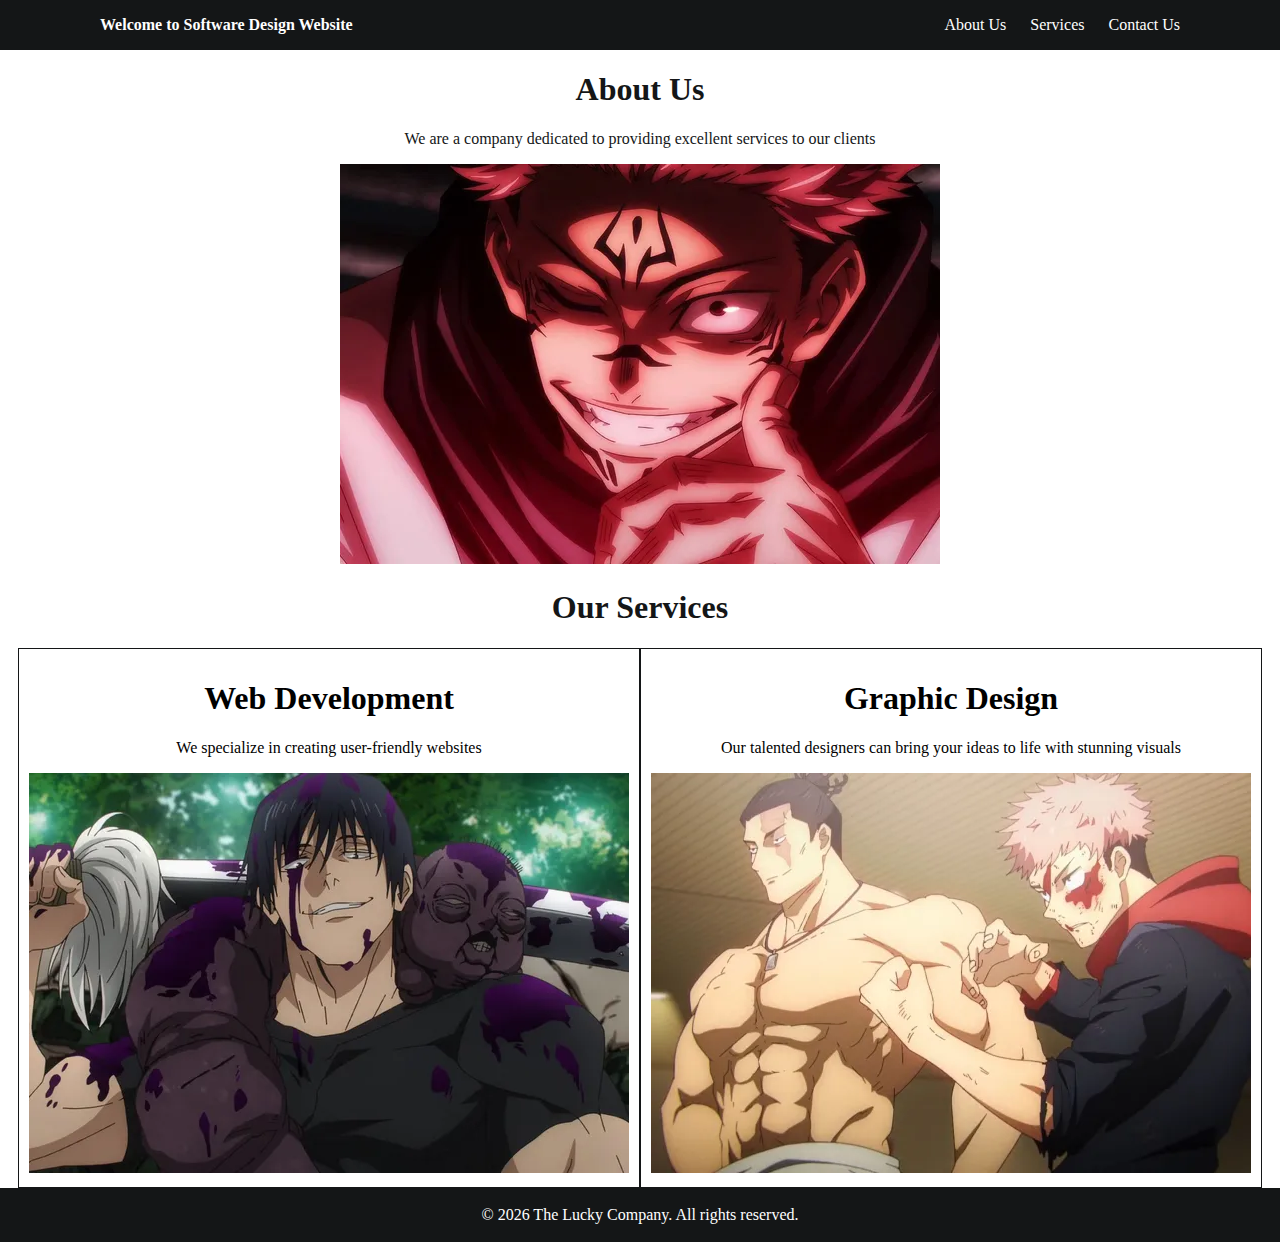
==== lab-two.html @ ff273f7d "Add files via upload" ====
<!DOCTYPE html>
<html lang="en">
    <head>
        <title>lab-two</title>
        <link rel="stylesheet" href="style.css">
    </head>

    <body>
        <header>
            <h1 class="slogan"><b>Welcome to Software Design Website</b></h1>
            <nav>
                <ul class="nav_menu">
                    <li><a href="#">About Us</a></li>
                    <li><a href="#">Services</a></li>
                    <li><a href="#">Contact Us</a></li>
                </ul>
            </nav>
        </header>

        <main>
            <section class="container-1">
                <h1>About Us</h1>
                <p class="paragraphs">We are a company dedicated to providing excellent services to our clients</p>
                <img width="600" height="400" src="1.webp">
            </section>
    
            <section class="container-2">
    
                <h1 class="services"> Our Services </h1>
    
                <article class="box-container">
    
                    <box class="box">
                        <h1>Web Development</h1>
                        <p class="paragraphs">We specialize in creating user-friendly websites</p>
                        <img width="600" height="400" src="4.webp">
                    </box>
    
                    <box class="box">
                        <h1>Graphic Design</h1>
                        <p class="paragraphs">Our talented designers can bring your ideas to life with stunning visuals</p>
                        <img width="600" height="400" src="2.webp">
                    </box>
    
                </article>
                
            </section>
        </main>

        <footer>
            <p>&copy; <script> document.write(new Date().getFullYear());</script> The Lucky Company. All rights reserved.</p>
        </footer>
    </body>
</html>
---- style.css ----
body{
    max-width: 1466px;
    margin: 0 auto;
}

li,.slogan,a{
    color: white;
    text-decoration: none;
    font-weight: 500;
    font-size: medium;
}

header{
    background-color: #141617;
    padding-left: 100px;
    padding-right: 100px;
    display: flex;
    justify-content: flex-end;
    align-items: center;
}

.slogan{
    margin-right: auto;
}

.nav_menu{
    list-style: none;
}

.nav_menu li{
    display: inline-block;
    margin-left: 20px;
}

.container-1{
    color: #141617;
    text-align: center;
}

.services{
    color: #141617;
    text-align: center;
}

.box-container{
    justify-content: center;
    display: flex;
    align-items: center;

}

.box{
    border-width: 1px;
    border-style: solid;
    border-color: #141617;
    padding: 10px;
    text-align: center;
}

main{
    min-height: calc(100vh - 50px - 54px);
}

footer{
    text-align: center;
    background-color: #141617;
    color: white;
    padding-top: 2px;
    padding-bottom: 2px;
}
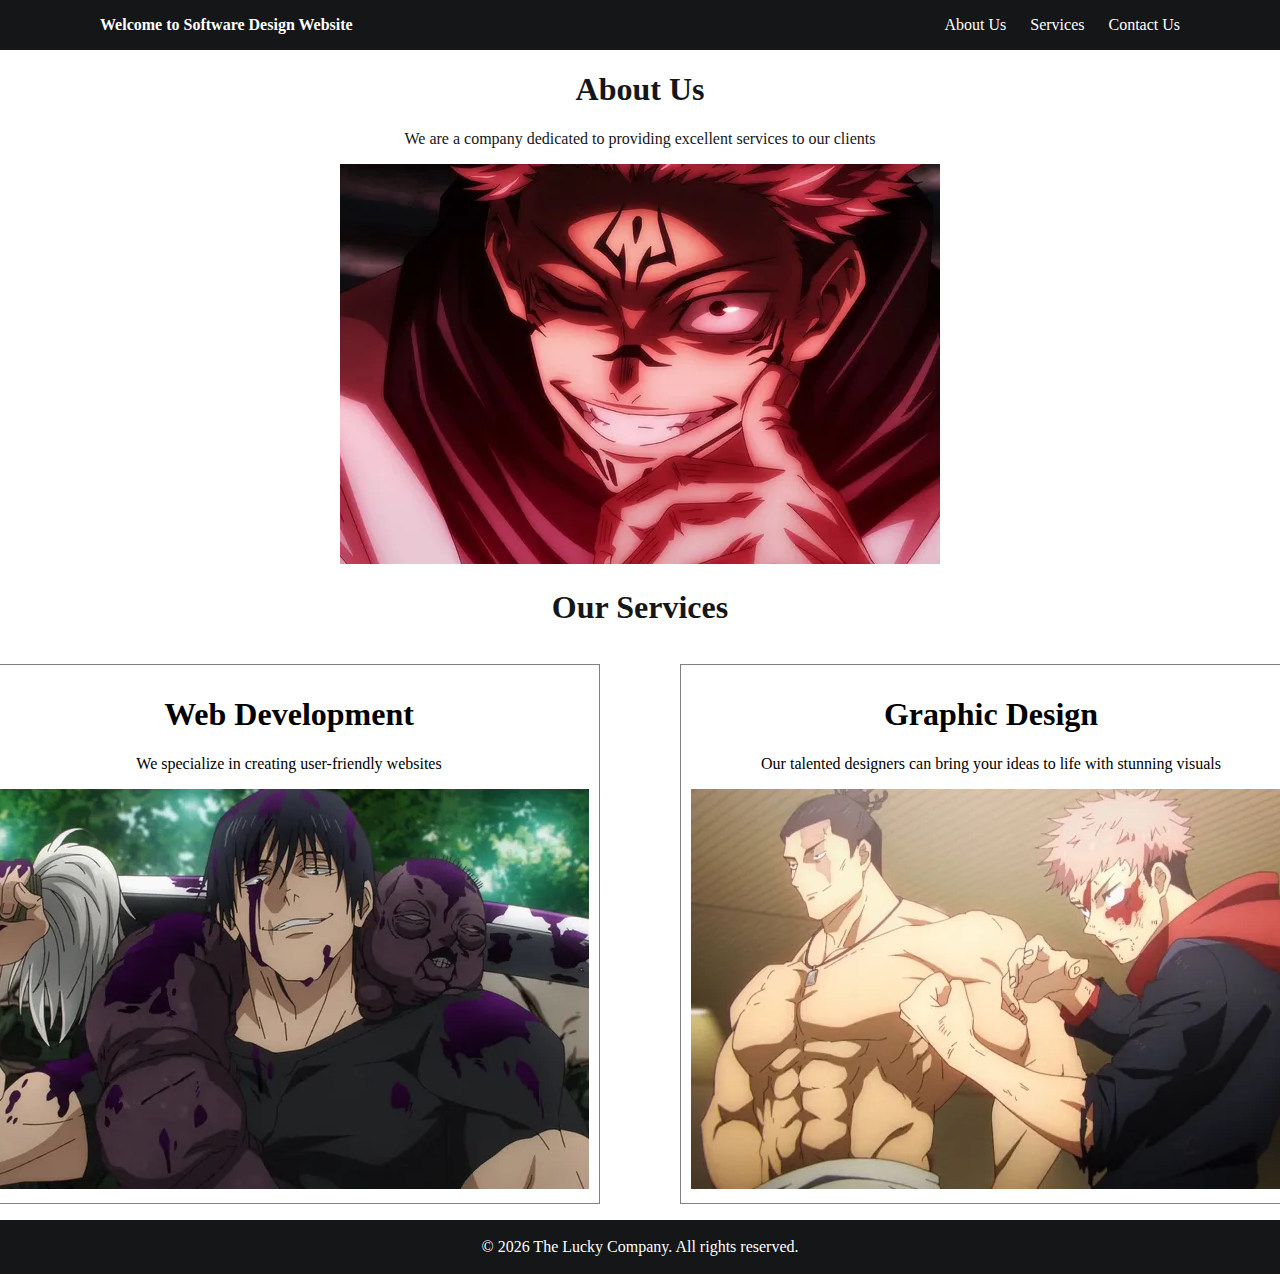
==== commit 35052fc9: "Update lab-two.html" ====
--- a/lab-two.html
+++ b/lab-two.html
@@ -30,17 +30,17 @@
     
                 <article class="box-container">
     
-                    <box class="box">
+                    <figure  class="box">
                         <h1>Web Development</h1>
                         <p class="paragraphs">We specialize in creating user-friendly websites</p>
                         <img width="600" height="400" src="4.webp">
-                    </box>
+                    </figure >
     
-                    <box class="box">
+                    <figure class="box">
                         <h1>Graphic Design</h1>
                         <p class="paragraphs">Our talented designers can bring your ideas to life with stunning visuals</p>
                         <img width="600" height="400" src="2.webp">
-                    </box>
+                    </figure >
     
                 </article>
                 
@@ -51,4 +51,4 @@
             <p>&copy; <script> document.write(new Date().getFullYear());</script> The Lucky Company. All rights reserved.</p>
         </footer>
     </body>
-</html>+</html>
--- a/style.css
+++ b/style.css
@@ -17,6 +17,7 @@
     display: flex;
     justify-content: flex-end;
     align-items: center;
+    border-width: 100px;
 }
 
 .slogan{
@@ -52,7 +53,7 @@
 .box{
     border-width: 1px;
     border-style: solid;
-    border-color: #141617;
+    border-color: gray;
     padding: 10px;
     text-align: center;
 }
@@ -67,4 +68,5 @@
     color: white;
     padding-top: 2px;
     padding-bottom: 2px;
+    border-width: 100px;
 }
